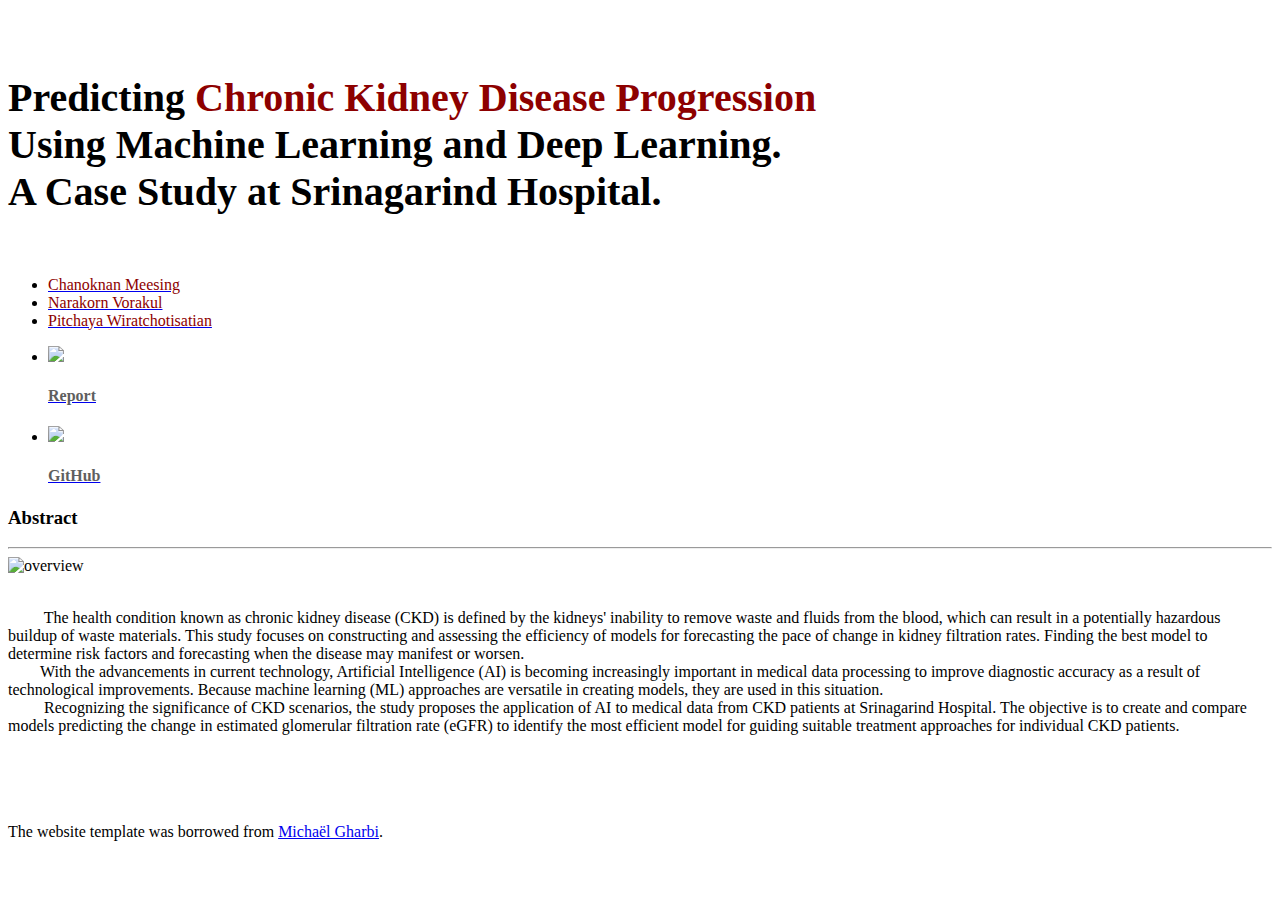
==== index.html @ f672d1bb "HW2 CKD WebPage" ====
<!DOCTYPE html>
<!-- saved from url=(0048)https://peckkie.github.io/Concealed_Gun_webpage/ -->
<html><head lang="en"><meta http-equiv="Content-Type" content="text/html; charset=UTF-8">
    
    <meta http-equiv="x-ua-compatible" content="ie=edge">
    <meta name="description" content="">
    <meta name="viewport" content="width=device-width, initial-scale=1">
    <title>Predicting CKD Progression</title>
    <style>
        body {
        background-image: url("https://encrypted-tbn0.gstatic.com/images?q=tbn:ANd9GcQ8LypMsC8wAMCE-koOxMmqFXuSZJvlozfqz9foHPyvBI8OKQ3pIip7m4aCT7d3wTDm1jg&usqp=CAU");
        background-repeat: repeat-y;
        background-size: cover;
        }
    </style>
    <link rel="icon" type="image/png" href="./LegalDoc/LegalBERTth_new_2.png">
    <link rel="stylesheet" href="./LegalDoc/font-awesome.min.css">
    <link rel="stylesheet" href="./LegalDoc/codemirror.min.css">
    <link rel="stylesheet" href="./LegalDoc/app.css">
    <link rel="stylesheet" href="./LegalDoc/bootstrap.min.css">
</head>
<body>
    <div class="container" id="main">
        <div class="row">
            <h1 class="col-md-12 text-center"style="font-size: 40px;">
                <br><strong>
                Predicting <font style="color:#8D0000"> Chronic Kidney Disease Progression </font>
                <br>
                Using Machine Learning and Deep Learning. 
                <br>
                A Case Study at Srinagarind Hospital.</strong><br>
            </h1>
            
            <!-- <center><img src="\\wsl$\Ubuntu-20.04\root\Web\LegalDoc_NLP\LegalDoc\S__6717445.jpg" height="300px"><br></div></center> -->
        </div>
        <div class="row">
            <div class="col-md-12 text-center">
                <br>
                <ul class="list-inline">
                    <li>
                        <a href="https://github.com/qmcnn">
                            <font style="color:#8D0000"> Chanoknan Meesing </font>
                        </a>
                    </li>
                    <li>
                        <a href="https://github.com/nxxk23">
                            <font style="color:#8D0000"> Narakorn Vorakul </font>
                        </a>
                    </li>
                    <li>
                        <a href="https://th.linkedin.com/in/pitchaya-wiratchotisatian"> 
                            <font style="color:#8D0000"> Pitchaya Wiratchotisatian </font> </a>
                    </li>
                </ul>
            </div>
        </div>

        <div class="row">
            <div class="col-md-8 col-md-offset-2 text-center">
                <ul class="nav nav-pills nav-justified">
                    <li>
                        <a href="https://drive.google.com/file/d/1r3uZ75bde52Vbcd5u23zP-RwP4mthiDF/view?usp=sharing">
                            <img src="./CKDDoc/drive.png" height="120px"><br>
                            <h4><font style="color:#5f5f5f"> <strong>Report</strong></font></h4>
                        </a>
                    </li>
                    <li>
                        <a href="https://github.com/nxxk23/PROJECT">
                            <img src="./CKDDoc/GH.png" height="140px"><br>
                            <h4><font style="color:#5f5f5f"> <strong>GitHub</strong></font></h4>
                        </a>
                    </li>
                </ul>
            </div>
        </div>


          <!-- div class="row">
            <div class="col-md-8 col-md-offset-2">    
                <h3><strong>Example Results: WebApp(Prototype)</strong></h3>
                <hr>   
                <video id="v0" width="100%" autoplay="" loop="" muted="" controls="">
                    <source src="./LegalDoc/WebV2.mp4" type="video/mp4">
                </video><br>
            </div>
        </div> --> 

        <!-- div class="row">
            <div class="col-md-8 col-md-offset-2">
                <br>
                <h3><strong>Input-output</strong></h3>
                <hr>   
                <img src="./LegalDoc/input-output.png" class="img-responsive" alt="overview">
                
            </div>
        </div> -->

        <div class="row">
            <div class="col-md-8 col-md-offset-2">
                
                <h3><strong>Abstract</strong></h3>
                <hr>
                
                <img src="./CKDDoc/process.png" class="img-responsive" alt="overview"><br>

                <br> 
                <p class="text-justify">
                        &emsp;&emsp;
                        The health condition known as chronic kidney disease (CKD) is defined by 
                        the kidneys' inability to remove waste and fluids from the blood, 
                        which can result in a potentially hazardous buildup of waste materials. 
                        This study focuses on constructing and assessing 
                        the efficiency of models for forecasting the pace of change in kidney filtration rates. 
                        Finding the best model to determine risk factors and forecasting when the disease may manifest or worsen.
                        
	                <br> 
                        &emsp;&emsp;With the advancements in current technology, Artificial Intelligence (AI) 
                        is becoming increasingly important in medical data processing 
                        to improve diagnostic accuracy as a result of technological improvements. 
                        Because machine learning (ML) approaches are versatile in creating models, they are used in this situation. 
                    
                    <br> 
                    &emsp;&emsp;
                        Recognizing the significance of CKD scenarios, 
                        the study proposes the application of AI to medical data from CKD patients at Srinagarind Hospital. 
                        The objective is to create and compare models predicting the change in estimated glomerular filtration rate (eGFR) 
                        to identify the most efficient model for guiding suitable treatment approaches for individual CKD patients.
                </p>
            </div>
        </div>

        <!-- div class="row">
            <div class="col-md-8 col-md-offset-2">
                <h3><strong>Project poster</strong></h3>
                <hr>
                <div class="text-center">
                    <div style="position: relative">
                        <img src="./LegalDoc/pt1.png" height="1000px"><br>
                    </div>
                </div>
            </div>
        </div> -->
        <!-- <div class="row">
            <div class="col-md-8 col-md-offset-2">
                <h3>Presentation</h3>
                <hr>
            </div>
        </div>
        <div class="row">
            <div class="col-md-8 col-md-offset-2 text-center">
                <ul class="nav nav-pills nav-justified">
                    <li>
                        <a href="https://youtu.be/Q5_Vgi7oNNY&amp;feature=youtu.be">   
                            <img src="./LegalDoc/youtube_icon_dark.png" height="200px"><br>
                            <h4><strong>Presentation Video</strong></h4>
                        </a>
                    </li>
                </ul>
            </div>
        </div> -->
        <br>
        <br>
        <br>
        <!-- <div class="row">
            <div class="col-md-8 col-md-offset-2">
                <h4>รางวัลเหรียญเงินในสาขาวิทยาการคอมพิวเตอร์</h4>
                 <hr>
                <div class="text-center">
                     <div style="position: relative">
                        <img src="./LegalDoc/Kannika_YRSS2021.png" height="800px"><br>
                     </div>
                </div>
            </div>
        </div>
        <br>
        <br>
        <br>  
        <div class="row">
            <div class="col-md-8 col-md-offset-2"></div>
        </div> -->
        <div class="row">
            <div class="col-md-8 col-md-offset-2">
                <br>
                The website template was borrowed from
                <a href="http://mgharbi.com/">Michaël Gharbi</a>.
                <p></p>
            </div>
        </div>
    </div>


</body></html>
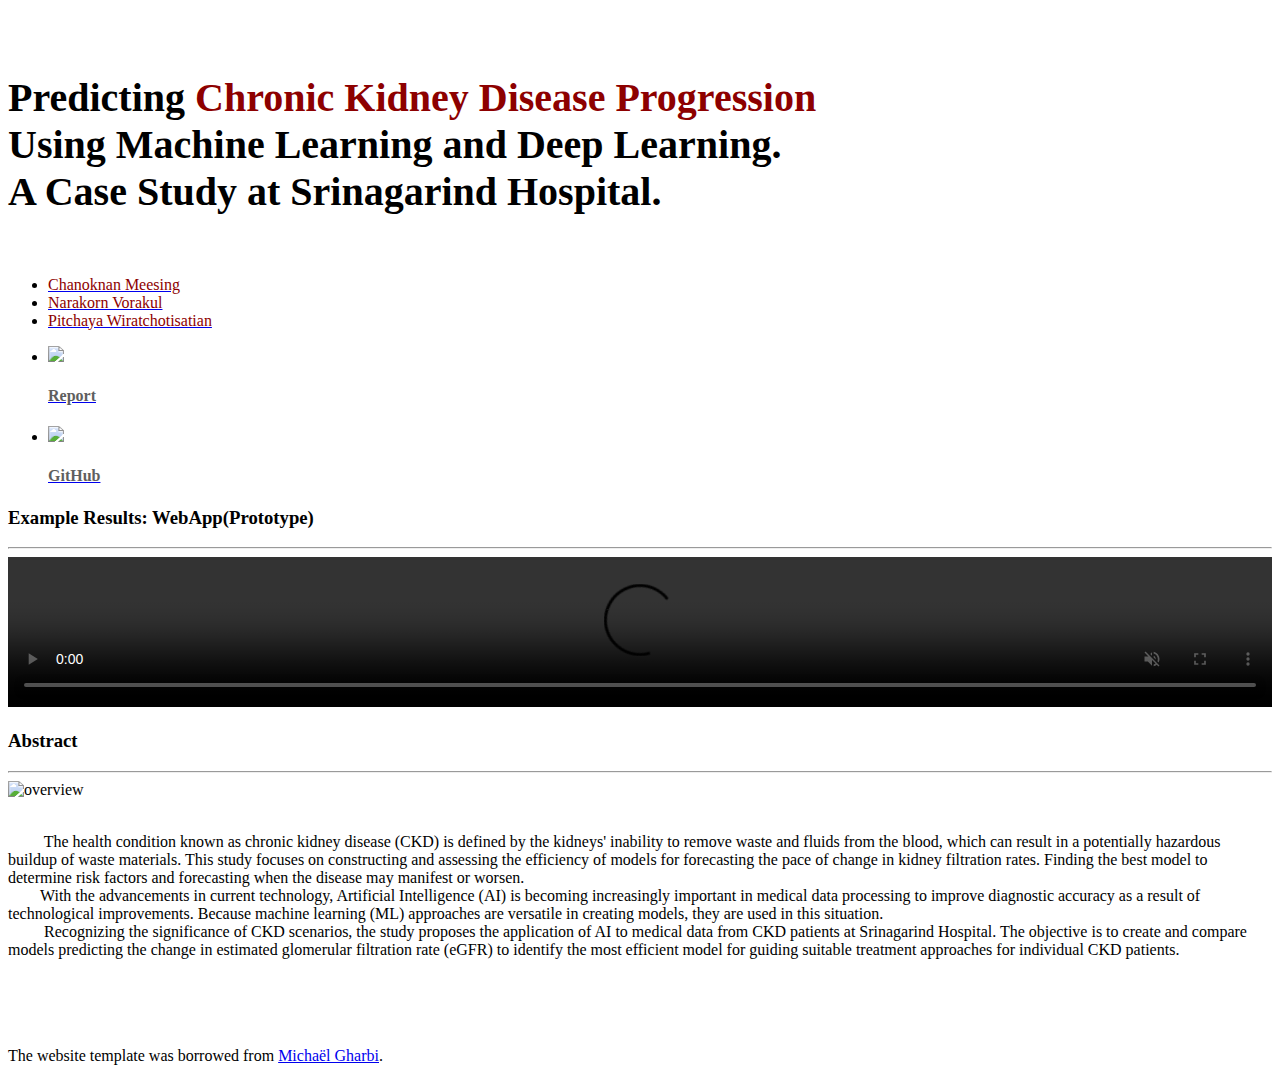
==== commit 0de9bc96: "fix" ====
--- a/index.html
+++ b/index.html
@@ -13,7 +13,7 @@
         background-size: cover;
         }
     </style>
-    <link rel="icon" type="image/png" href="./LegalDoc/LegalBERTth_new_2.png">
+    <link rel="icon" type="image/png" href="./CKDDoc/3832932.webp">
     <link rel="stylesheet" href="./LegalDoc/font-awesome.min.css">
     <link rel="stylesheet" href="./LegalDoc/codemirror.min.css">
     <link rel="stylesheet" href="./LegalDoc/app.css">
@@ -73,6 +73,15 @@
                 </ul>
             </div>
         </div>
+        <div class="row">
+            <div class="col-md-8 col-md-offset-2">    
+                <h3><strong>Example Results: WebApp(Prototype)</strong></h3>
+                <hr>   
+                <video id="v0" width="100%" autoplay="" loop="" muted="" controls="">
+                    <source src="./CKDDoc/web app ckd.mp4"" type="video/mp4">
+                </video><br>
+            </div>
+        </div>
 
 
           <!-- div class="row">
@@ -101,7 +110,7 @@
                 <h3><strong>Abstract</strong></h3>
                 <hr>
                 
-                <img src="./CKDDoc/process.png" class="img-responsive" alt="overview"><br>
+                <img src="./CKDDoc/Story Board (1024 x 1000 px).jpg"" class="img-responsive" alt="overview"><br>
 
                 <br> 
                 <p class="text-justify">
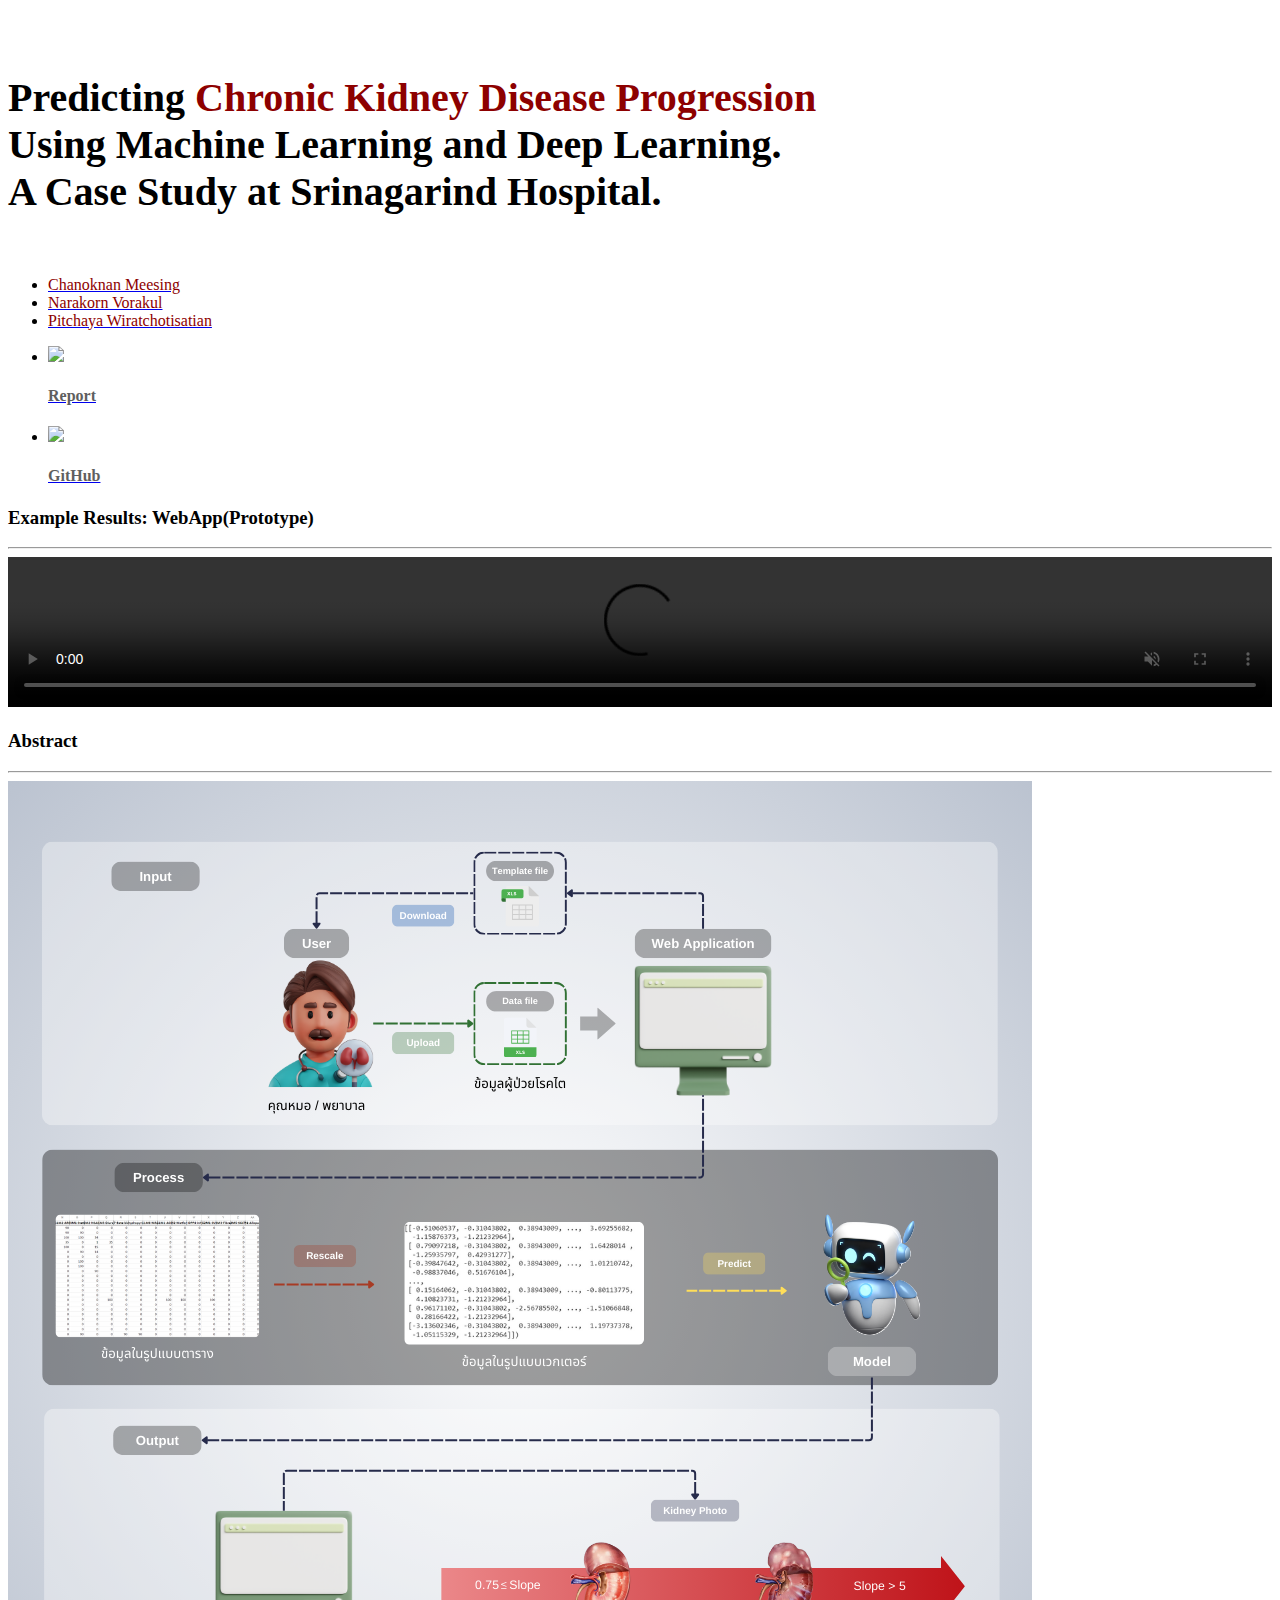
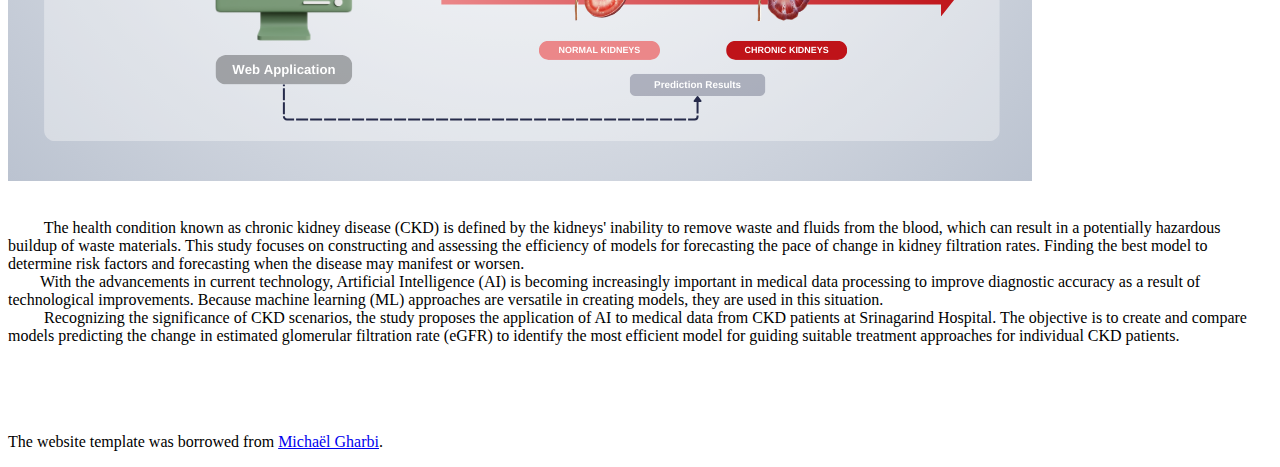
==== commit 0d6db882: "web page" ====
--- a/index.html
+++ b/index.html
@@ -110,7 +110,7 @@
                 <h3><strong>Abstract</strong></h3>
                 <hr>
                 
-                <img src="./CKDDoc/Story Board (1024 x 1000 px).jpg"" class="img-responsive" alt="overview"><br>
+                <img src="./CKDDoc/Story Board (1024 x 1000 px).png" class="img-responsive" alt="overview"><br>
 
                 <br> 
                 <p class="text-justify">
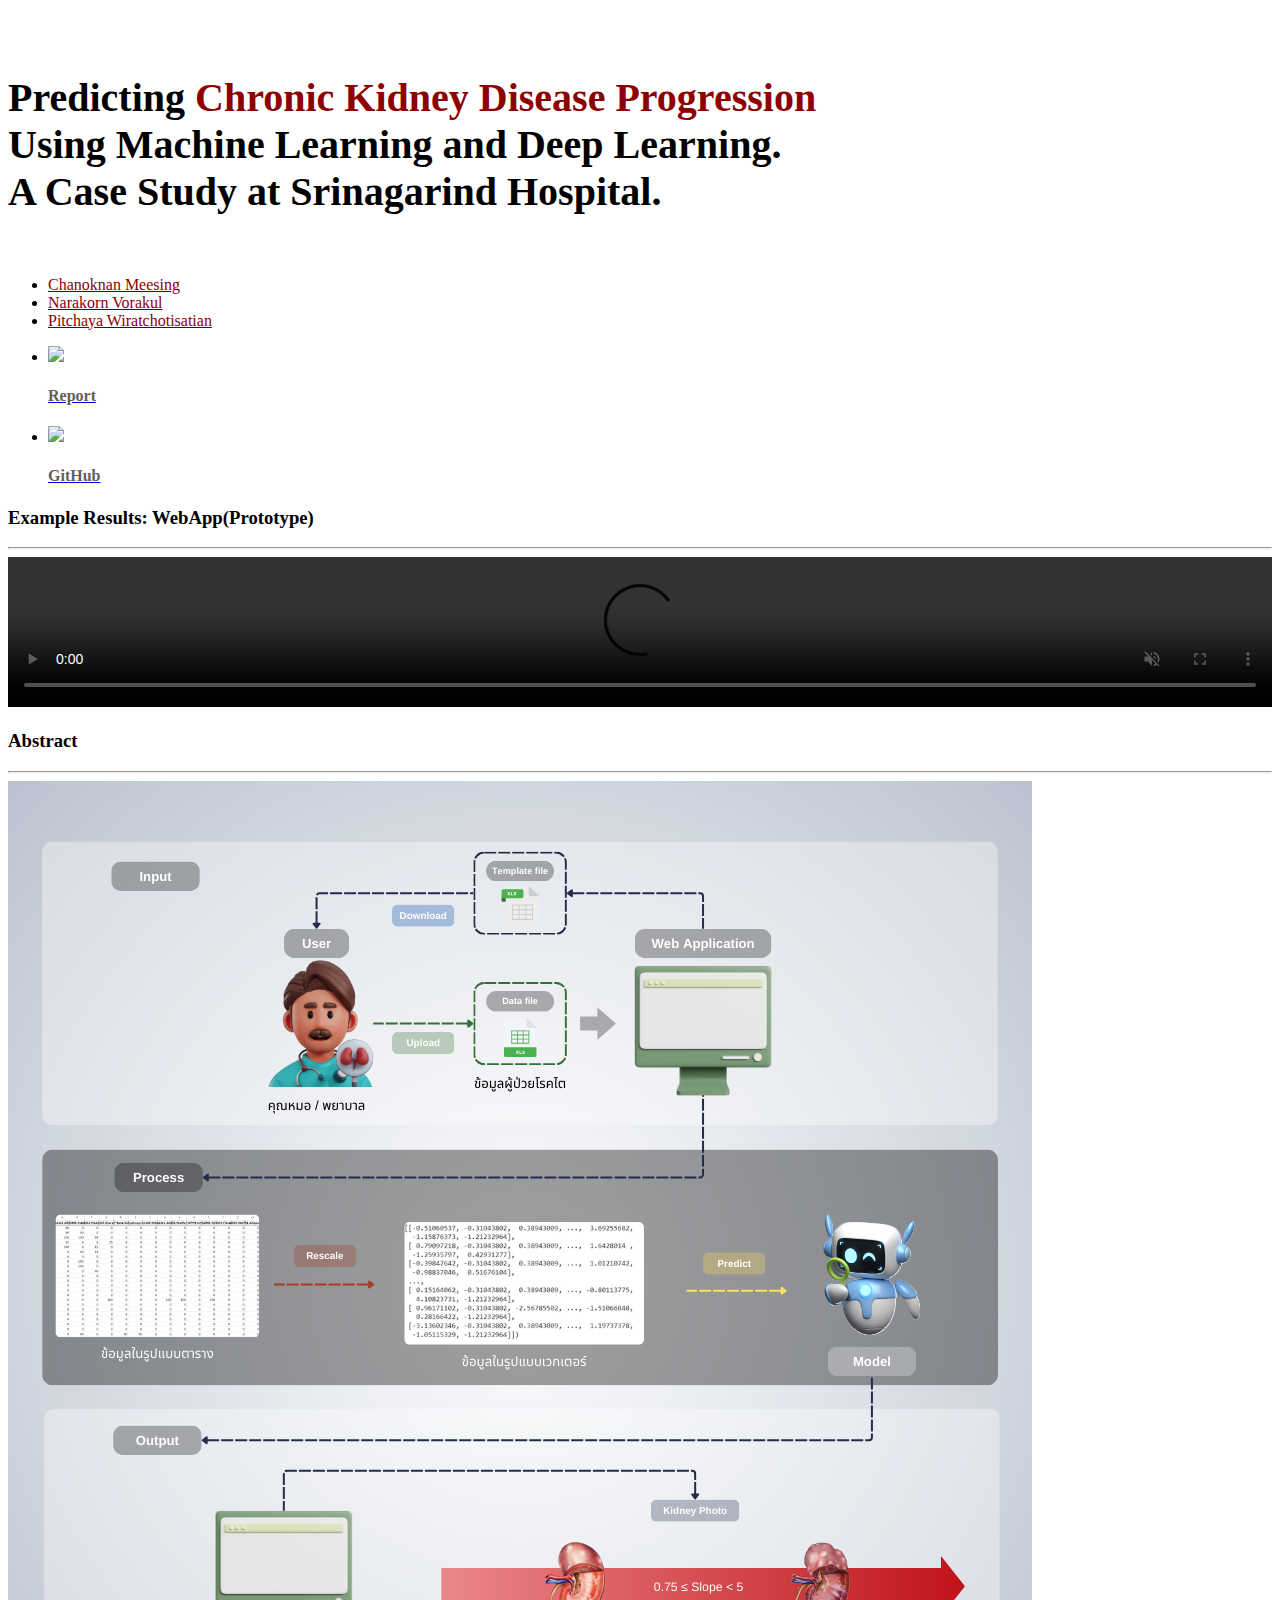
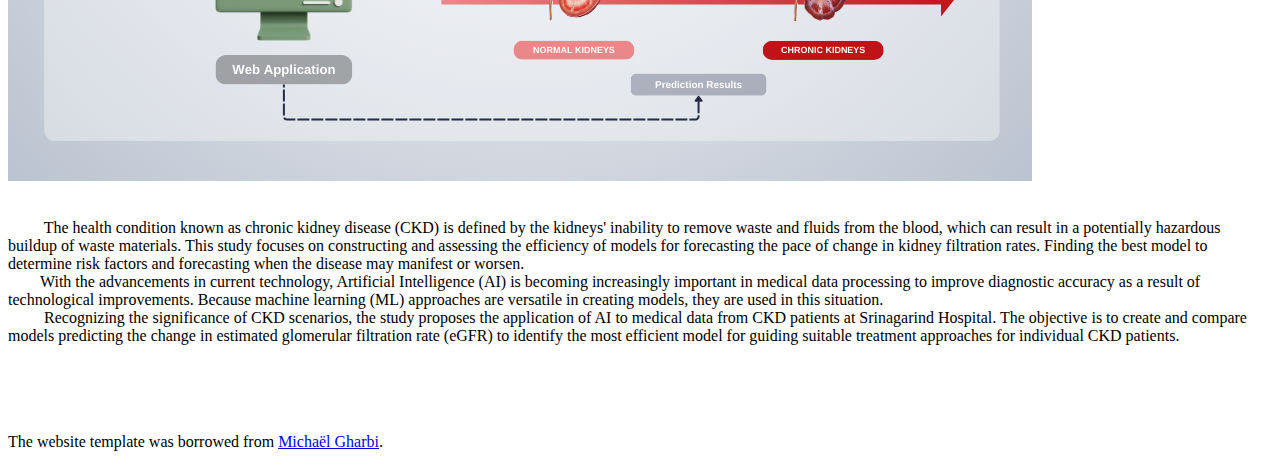
==== commit ca23d32c: "web app" ====
--- a/index.html
+++ b/index.html
@@ -78,7 +78,7 @@
                 <h3><strong>Example Results: WebApp(Prototype)</strong></h3>
                 <hr>   
                 <video id="v0" width="100%" autoplay="" loop="" muted="" controls="">
-                    <source src="./CKDDoc/web app ckd.mp4"" type="video/mp4">
+                    <source src="./CKDDoc/clip.mp4"" type="video/mp4">
                 </video><br>
             </div>
         </div>
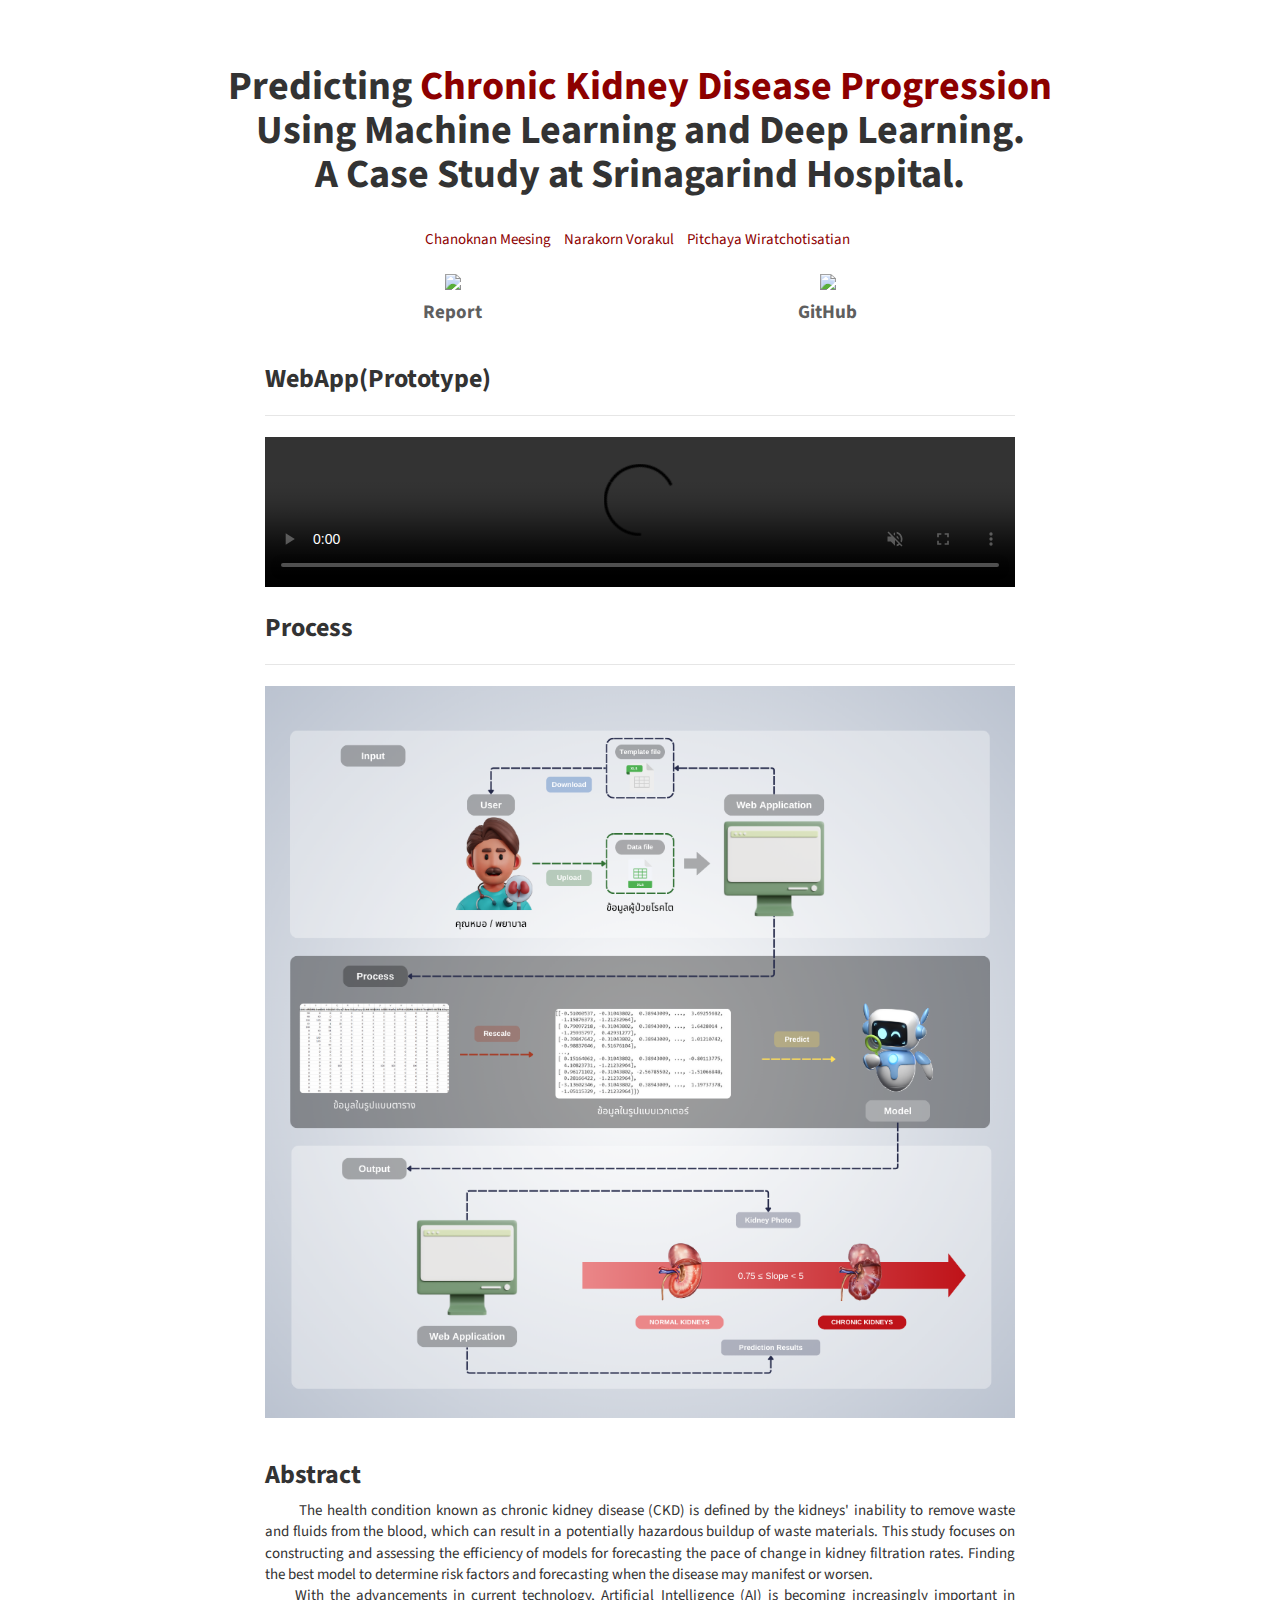
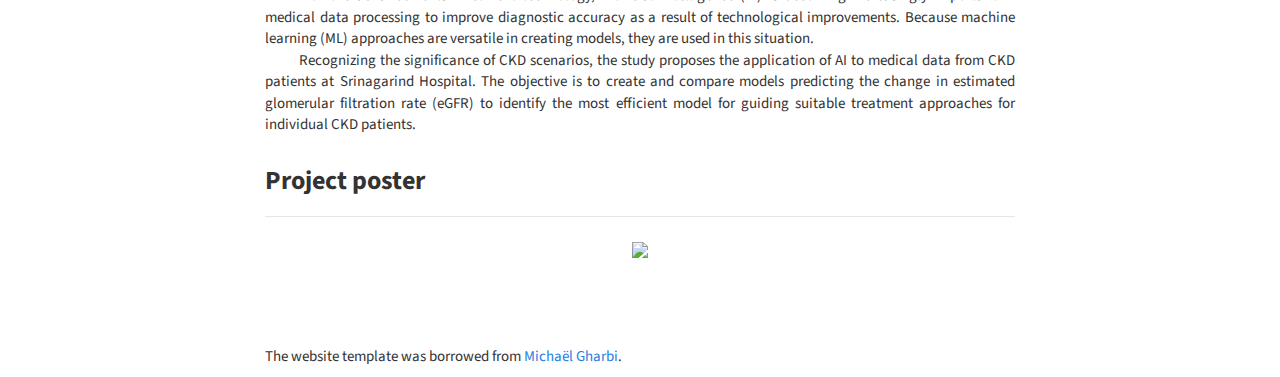
==== commit 3edb41fa: "web page" ====
--- a/index.html
+++ b/index.html
@@ -75,24 +75,13 @@
         </div>
         <div class="row">
             <div class="col-md-8 col-md-offset-2">    
-                <h3><strong>Example Results: WebApp(Prototype)</strong></h3>
+                <h3><strong>WebApp(Prototype)</strong></h3>
                 <hr>   
                 <video id="v0" width="100%" autoplay="" loop="" muted="" controls="">
                     <source src="./CKDDoc/clip.mp4"" type="video/mp4">
                 </video><br>
             </div>
         </div>
-
-
-          <!-- div class="row">
-            <div class="col-md-8 col-md-offset-2">    
-                <h3><strong>Example Results: WebApp(Prototype)</strong></h3>
-                <hr>   
-                <video id="v0" width="100%" autoplay="" loop="" muted="" controls="">
-                    <source src="./LegalDoc/WebV2.mp4" type="video/mp4">
-                </video><br>
-            </div>
-        </div> --> 
 
         <!-- div class="row">
             <div class="col-md-8 col-md-offset-2">
@@ -107,12 +96,12 @@
         <div class="row">
             <div class="col-md-8 col-md-offset-2">
                 
-                <h3><strong>Abstract</strong></h3>
-                <hr>
-                
-                <img src="./CKDDoc/Story Board (1024 x 1000 px).png" class="img-responsive" alt="overview"><br>
+                <h3><strong>Process</strong></h3>
+                <hr>                
+                <img src="./CKDDoc/Story Board (1024 x 1000 px).png" class="img-responsive" alt="overview">
+                <br>
 
-                <br> 
+            <h3><strong>Abstract</strong></h3>
                 <p class="text-justify">
                         &emsp;&emsp;
                         The health condition known as chronic kidney disease (CKD) is defined by 
@@ -138,17 +127,17 @@
             </div>
         </div>
 
-        <!-- div class="row">
+        <div class="row">
             <div class="col-md-8 col-md-offset-2">
                 <h3><strong>Project poster</strong></h3>
                 <hr>
                 <div class="text-center">
                     <div style="position: relative">
-                        <img src="./LegalDoc/pt1.png" height="1000px"><br>
+                        <img src="./CKDDoc/poster.png" height="1000px"><br>
                     </div>
                 </div>
             </div>
-        </div> -->
+        </div>
         <!-- <div class="row">
             <div class="col-md-8 col-md-offset-2">
                 <h3>Presentation</h3>
@@ -198,4 +187,4 @@
     </div>
 
 
-</body></html>
+</body></html>--- a/LegalDoc/codemirror.min.css
+++ b/LegalDoc/codemirror.min.css
@@ -0,0 +1 @@
+.CodeMirror{font-family:monospace;height:300px;color:black}.CodeMirror-lines{padding:4px 0}.CodeMirror pre{padding:0 4px}.CodeMirror-scrollbar-filler,.CodeMirror-gutter-filler{background-color:white}.CodeMirror-gutters{border-right:1px solid #ddd;background-color:#f7f7f7;white-space:nowrap}.CodeMirror-linenumber{padding:0 3px 0 5px;min-width:20px;text-align:right;color:#999;white-space:nowrap}.CodeMirror-guttermarker{color:black}.CodeMirror-guttermarker-subtle{color:#999}.CodeMirror-cursor{border-left:1px solid black;border-right:0;width:0}.CodeMirror div.CodeMirror-secondarycursor{border-left:1px solid silver}.cm-fat-cursor .CodeMirror-cursor{width:auto;border:0;background:#7e7}.cm-fat-cursor div.CodeMirror-cursors{z-index:1}.cm-animate-fat-cursor{width:auto;border:0;-webkit-animation:blink 1.06s steps(1) infinite;-moz-animation:blink 1.06s steps(1) infinite;animation:blink 1.06s steps(1) infinite;background-color:#7e7}@-moz-keyframes blink{50%{background-color:transparent}}@-webkit-keyframes blink{50%{background-color:transparent}}@keyframes blink{50%{background-color:transparent}}.cm-tab{display:inline-block;text-decoration:inherit}.CodeMirror-ruler{border-left:1px solid #ccc;position:absolute}.cm-s-default .cm-header{color:blue}.cm-s-default .cm-quote{color:#090}.cm-negative{color:#d44}.cm-positive{color:#292}.cm-header,.cm-strong{font-weight:bold}.cm-em{font-style:italic}.cm-link{text-decoration:underline}.cm-strikethrough{text-decoration:line-through}.cm-s-default .cm-keyword{color:#708}.cm-s-default .cm-atom{color:#219}.cm-s-default .cm-number{color:#164}.cm-s-default .cm-def{color:#00f}.cm-s-default .cm-variable-2{color:#05a}.cm-s-default .cm-variable-3{color:#085}.cm-s-default .cm-comment{color:#a50}.cm-s-default .cm-string{color:#a11}.cm-s-default .cm-string-2{color:#f50}.cm-s-default .cm-meta{color:#555}.cm-s-default .cm-qualifier{color:#555}.cm-s-default .cm-builtin{color:#30a}.cm-s-default .cm-bracket{color:#997}.cm-s-default .cm-tag{color:#170}.cm-s-default .cm-attribute{color:#00c}.cm-s-default .cm-hr{color:#999}.cm-s-default .cm-link{color:#00c}.cm-s-default .cm-error{color:red}.cm-invalidchar{color:red}.CodeMirror-composing{border-bottom:2px solid}div.CodeMirror span.CodeMirror-matchingbracket{color:#0f0}div.CodeMirror span.CodeMirror-nonmatchingbracket{color:#f22}.CodeMirror-matchingtag{background:rgba(255,150,0,.3)}.CodeMirror-activeline-background{background:#e8f2ff}.CodeMirror{position:relative;overflow:hidden;background:white}.CodeMirror-scroll{overflow:scroll !important;margin-bottom:-30px;margin-right:-30px;padding-bottom:30px;height:100%;outline:0;position:relative}.CodeMirror-sizer{position:relative;border-right:30px solid transparent}.CodeMirror-vscrollbar,.CodeMirror-hscrollbar,.CodeMirror-scrollbar-filler,.CodeMirror-gutter-filler{position:absolute;z-index:6;display:none}.CodeMirror-vscrollbar{right:0;top:0;overflow-x:hidden;overflow-y:scroll}.CodeMirror-hscrollbar{bottom:0;left:0;overflow-y:hidden;overflow-x:scroll}.CodeMirror-scrollbar-filler{right:0;bottom:0}.CodeMirror-gutter-filler{left:0;bottom:0}.CodeMirror-gutters{position:absolute;left:0;top:0;z-index:3}.CodeMirror-gutter{white-space:normal;height:100%;display:inline-block;margin-bottom:-30px;*zoom:1;*display:inline}.CodeMirror-gutter-wrapper{position:absolute;z-index:4;background:none !important;border:none !important}.CodeMirror-gutter-background{position:absolute;top:0;bottom:0;z-index:4}.CodeMirror-gutter-elt{position:absolute;cursor:default;z-index:4}.CodeMirror-gutter-wrapper{-webkit-user-select:none;-moz-user-select:none;user-select:none}.CodeMirror-lines{cursor:text;min-height:1px}.CodeMirror pre{-moz-border-radius:0;-webkit-border-radius:0;border-radius:0;border-width:0;background:transparent;font-family:inherit;font-size:inherit;margin:0;white-space:pre;word-wrap:normal;line-height:inherit;color:inherit;z-index:2;position:relative;overflow:visible;-webkit-tap-highlight-color:transparent}.CodeMirror-wrap pre{word-wrap:break-word;white-space:pre-wrap;word-break:normal}.CodeMirror-linebackground{position:absolute;left:0;right:0;top:0;bottom:0;z-index:0}.CodeMirror-linewidget{position:relative;z-index:2;overflow:auto}.CodeMirror-code{outline:0}.CodeMirror-scroll,.CodeMirror-sizer,.CodeMirror-gutter,.CodeMirror-gutters,.CodeMirror-linenumber{-moz-box-sizing:content-box;box-sizing:content-box}.CodeMirror-measure{position:absolute;width:100%;height:0;overflow:hidden;visibility:hidden}.CodeMirror-cursor{position:absolute}.CodeMirror-measure pre{position:static}div.CodeMirror-cursors{visibility:hidden;position:relative;z-index:3}div.CodeMirror-dragcursors{visibility:visible}.CodeMirror-focused div.CodeMirror-cursors{visibility:visible}.CodeMirror-selected{background:#d9d9d9}.CodeMirror-focused .CodeMirror-selected{background:#d7d4f0}.CodeMirror-crosshair{cursor:crosshair}.CodeMirror-line::selection,.CodeMirror-line>span::selection,.CodeMirror-line>span>span::selection{background:#d7d4f0}.CodeMirror-line::-moz-selection,.CodeMirror-line>span::-moz-selection,.CodeMirror-line>span>span::-moz-selection{background:#d7d4f0}.cm-searching{background:#ffa;background:rgba(255,255,0,.4)}.CodeMirror span{*vertical-align:text-bottom}.cm-force-border{padding-right:.1px}@media print{.CodeMirror div.CodeMirror-cursors{visibility:hidden}}.cm-tab-wrap-hack:after{content:''}span.CodeMirror-selectedtext{background:0}--- a/LegalDoc/app.css
+++ b/LegalDoc/app.css
@@ -0,0 +1,14 @@
+.CodeMirror {
+    font-size: .8em;
+    height: auto;
+}
+
+.CodeMirror-scroll {
+    overflow-y: hidden;
+    overflow-x: auto;
+}
+
+#header_img {
+    margin-top: 2em;
+    margin-bottom: 1em;
+}
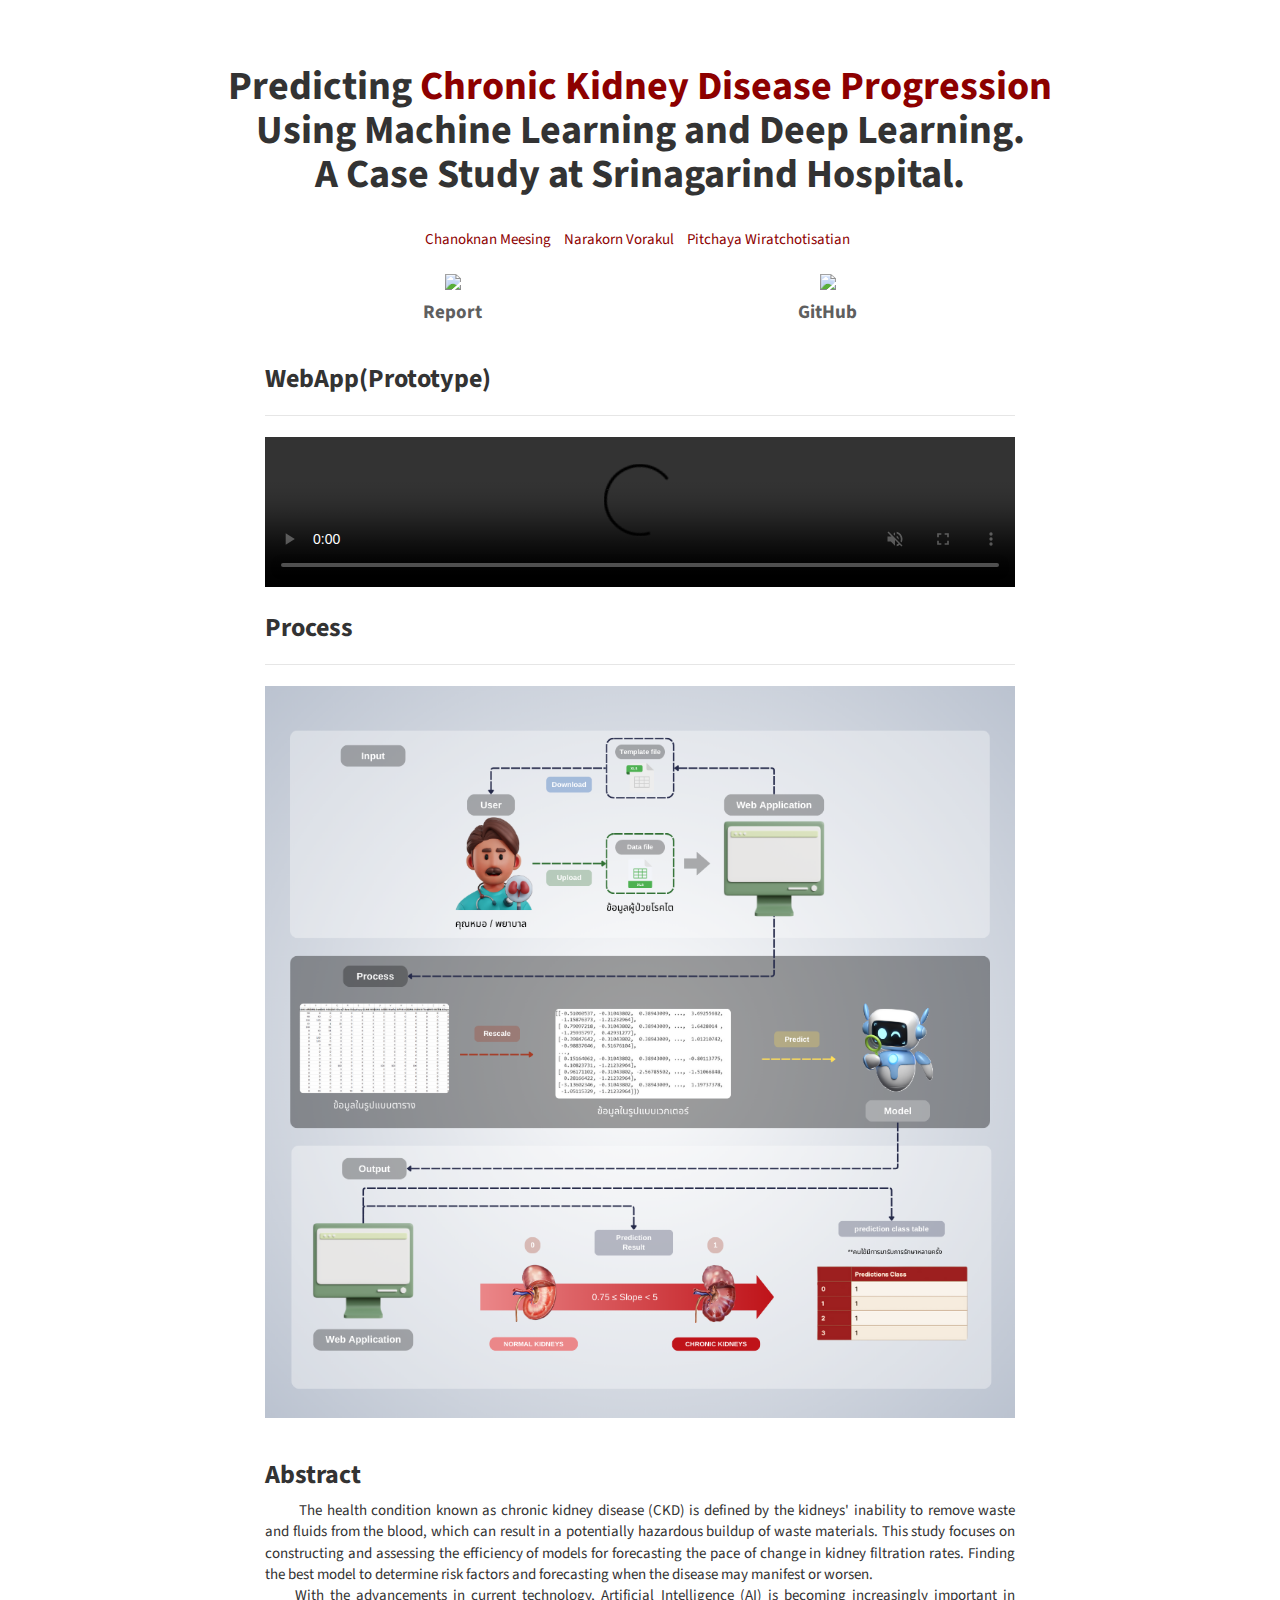
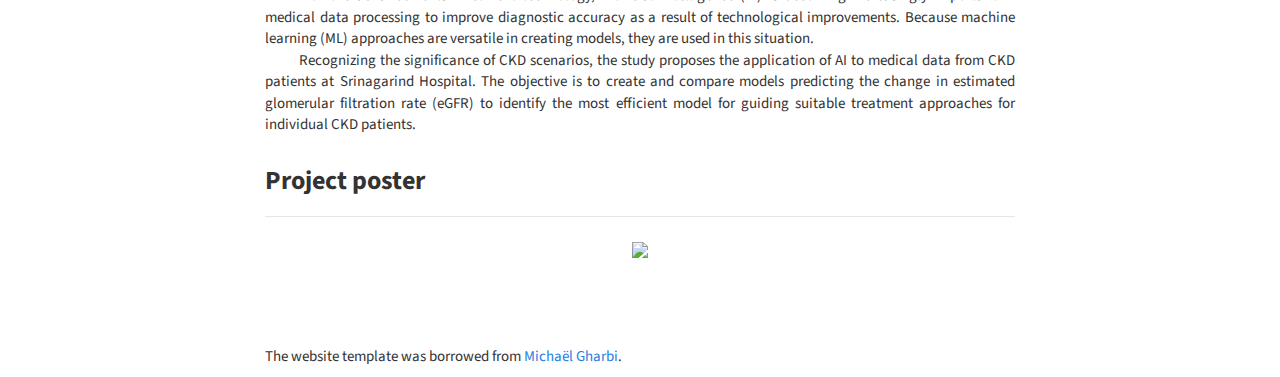
==== commit a6f5ff1c: "web page" ====
--- a/index.html
+++ b/index.html
@@ -59,7 +59,7 @@
             <div class="col-md-8 col-md-offset-2 text-center">
                 <ul class="nav nav-pills nav-justified">
                     <li>
-                        <a href="https://drive.google.com/file/d/1r3uZ75bde52Vbcd5u23zP-RwP4mthiDF/view?usp=sharing">
+                        <a href="https://drive.google.com/file/d/10D4JnE5Bm973BI7XhRb-SoQU8u836pF7/view?usp=sharing">
                             <img src="./CKDDoc/drive.png" height="120px"><br>
                             <h4><font style="color:#5f5f5f"> <strong>Report</strong></font></h4>
                         </a>
